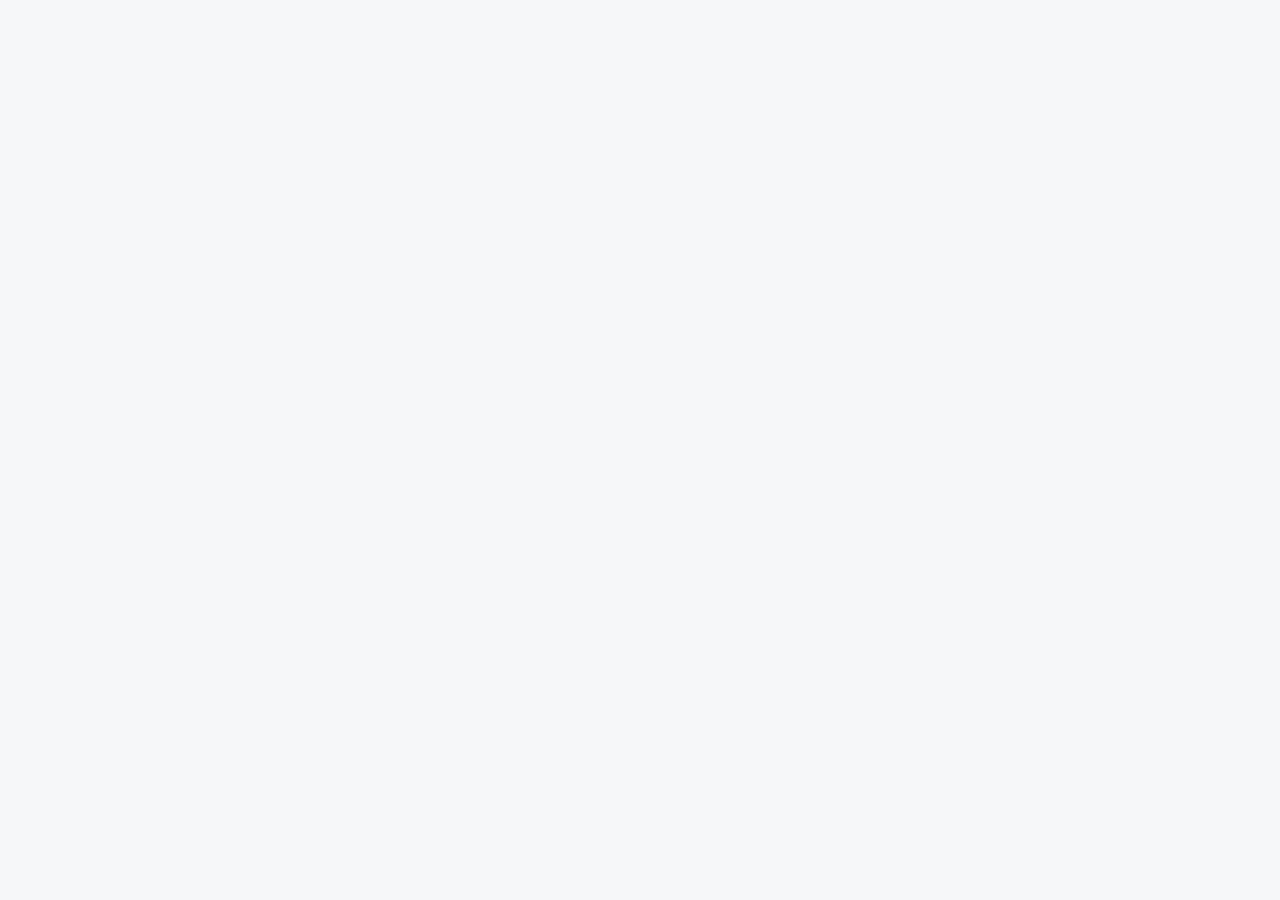
==== index.html @ 3e3a416a "start base" ====
<!DOCTYPE html>
<html lang="en">
<head>
<meta charset="UTF-8">
<meta name="viewport" content="width=device-width, initial-scale=1.0">
<title>Student Grade Calculator</title>
<link rel="stylesheet" href="style.css">
</head>
<body>
---- style.css ----
:root {
  --color-bg: #f6f7f9;
  --color-surface: #ffffff;
  --color-border: #d9dde3;
  --color-text: #1c1f26;
  --color-muted: #5b6270;
  --color-primary: #2a5fd9;
  --color-primary-dark: #1e46a8;
  --color-pass: #1b7a43;
  --color-fail: #b3261e;
  --color-error-bg: #fdecea;
  --radius: 8px;
}
* {
  box-sizing: border-box;
}

body {
  margin: 0;
  font-family: "Segoe UI", Roboto, Arial, sans-serif;
  background: var(--color-bg);
  color: var(--color-text);
  line-height: 1.5;
}

.site-header {
  background: var(--color-surface);
  border-bottom: 1px solid var(--color-border);
  padding: 32px 20px 24px;
  text-align: center;
}

.site-header h1 {
  margin: 0 0 8px;
  font-size: 1.8rem;
}

.subtitle {
  margin: 0;
  color: var(--color-muted);
  font-size: 0.95rem;
}

.container {
  max-width: 720px;
  margin: 32px auto;
  padding: 0 20px;
}

.table-wrap {
  overflow-x: auto;
  background: var(--color-surface);
  border: 1px solid var(--color-border);
  border-radius: var(--radius);
}

table {
  width: 100%;
  border-collapse: collapse;
  min-width: 480px;
}
th, td {
  padding: 12px 14px;
  text-align: left;
  border-bottom: 1px solid var(--color-border);
}

th {
  font-size: 0.85rem;
  color: var(--color-muted);
  font-weight: 600;
}

tbody tr:last-child td {
  border-bottom: none;
}

input[type="number"] {
  width: 100%;
  padding: 8px 10px;
  border: 1px solid var(--color-border);
  border-radius: 6px;
  font-size: 0.95rem;
}

input[type="number"]:focus {
  outline: 2px solid var(--color-primary);
  outline-offset: 1px;
}

.weight-note {
  font-size: 0.85rem;
  color: var(--color-muted);
  margin: 12px 2px 0;
}

.error-box {
  margin-top: 16px;
  padding: 12px 14px;
  background: var(--color-error-bg);
  border: 1px solid var(--color-fail);
  color: var(--color-fail);
  border-radius: var(--radius);
  font-size: 0.9rem;
}

.actions {
  margin-top: 20px;
  display: flex;
  gap: 12px;
}

button {
  font-size: 0.95rem;
  padding: 11px 20px;
  border-radius: 6px;
  cursor: pointer;
  border: 1px solid transparent;
}

.btn-primary {
  background: var(--color-primary);
  color: #fff;
}

.btn-primary:hover {
  background: var(--color-primary-dark);
}

.btn-secondary {
  background: transparent;
  color: var(--color-text);
  border-color: var(--color-border);
}

.btn-secondary:hover {
  background: #eceef1;
}

.result-section {
  margin-top: 28px;
}

.result-card {
  background: var(--color-surface);
  border: 1px solid var(--color-border);
  border-radius: var(--radius);
  padding: 24px;
}

.result-main {
  display: flex;
  align-items: baseline;
  gap: 16px;
  flex-wrap: wrap;
}

.result-percentage {
  font-size: 2.4rem;
  font-weight: 700;
}
.result-status {
  font-size: 1.1rem;
  font-weight: 600;
  padding: 4px 12px;
  border-radius: 999px;
}

.result-status.pass {
  color: var(--color-pass);
  background: #e7f5ec;
}

.result-status.fail {
  color: var(--color-fail);
  background: var(--color-error-bg);
}

.result-details {
  display: flex;
  gap: 32px;
  margin-top: 16px;
}

.detail-item {
  display: flex;
  flex-direction: column;
}

.detail-label {
  font-size: 0.8rem;
  color: var(--color-muted);
}

.detail-value {
  font-size: 1.2rem;
  font-weight: 600;
}

.breakdown {
  margin-top: 20px;
  border-top: 1px solid var(--color-border);
  padding-top: 16px;
  font-size: 0.88rem;
  color: var(--color-muted);
}


.breakdown p {
  margin: 4px 0;
}

.site-footer {
  text-align: center;
  color: var(--color-muted);
  font-size: 0.85rem;
  padding: 24px 20px 40px;
}

@media (max-width: 480px) {
  .result-details {
    gap: 20px;
  }
  .result-percentage {
    font-size: 2rem;
  }
}
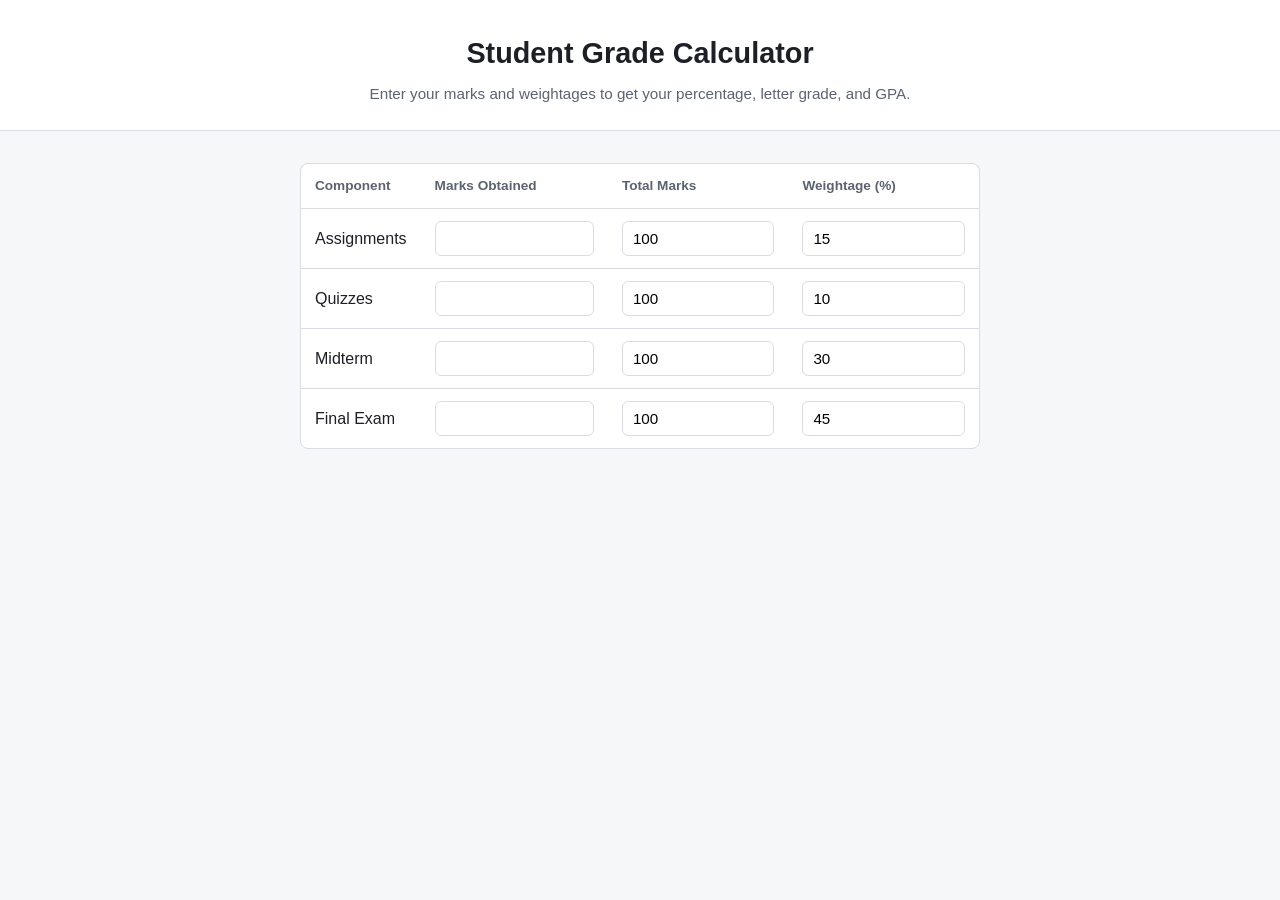
==== commit c051558f: "add all tables and input" ====
--- a/index.html
+++ b/index.html
@@ -6,4 +6,52 @@
 <title>Student Grade Calculator</title>
 <link rel="stylesheet" href="style.css">
 </head>
-<body>+<body>
+    <header class="site-header">
+  <h1>Student Grade Calculator</h1>
+  <p class="subtitle">Enter your marks and weightages to get your percentage, letter grade, and GPA.</p>
+</header>
+
+<main class="container">
+
+  <form id="gradeForm" novalidate>
+
+    <!-- One row per assessment component: obtained marks, max marks, weight % -->
+    <div class="table-wrap">
+      <table id="gradeTable">
+        <thead>
+          <tr>
+            <th>Component</th>
+            <th>Marks Obtained</th>
+            <th>Total Marks</th>
+            <th>Weightage (%)</th>
+          </tr>
+        </thead>
+        <tbody>
+          <tr data-row="assignments">
+            <td><label for="assignments-obtained">Assignments</label></td>
+            <td><input type="number" id="assignments-obtained" min="0" step="any" required></td>
+            <td><input type="number" id="assignments-total" min="0" step="any" value="100" required></td>
+            <td><input type="number" id="assignments-weight" min="0" max="100" step="any" value="15" required></td>
+          </tr>
+          <tr data-row="quizzes">
+            <td><label for="quizzes-obtained">Quizzes</label></td>
+            <td><input type="number" id="quizzes-obtained" min="0" step="any" required></td>
+            <td><input type="number" id="quizzes-total" min="0" step="any" value="100" required></td>
+            <td><input type="number" id="quizzes-weight" min="0" max="100" step="any" value="10" required></td>
+          </tr>
+          <tr data-row="midterm">
+            <td><label for="midterm-obtained">Midterm</label></td>
+            <td><input type="number" id="midterm-obtained" min="0" step="any" required></td>
+            <td><input type="number" id="midterm-total" min="0" step="any" value="100" required></td>
+            <td><input type="number" id="midterm-weight" min="0" max="100" step="any" value="30" required></td>
+          </tr>
+          <tr data-row="final">
+            <td><label for="final-obtained">Final Exam</label></td>
+            <td><input type="number" id="final-obtained" min="0" step="any" required></td>
+            <td><input type="number" id="final-total" min="0" step="any" value="100" required></td>
+            <td><input type="number" id="final-weight" min="0" max="100" step="any" value="45" required></td>
+          </tr>
+        </tbody>
+      </table>
+    </div>
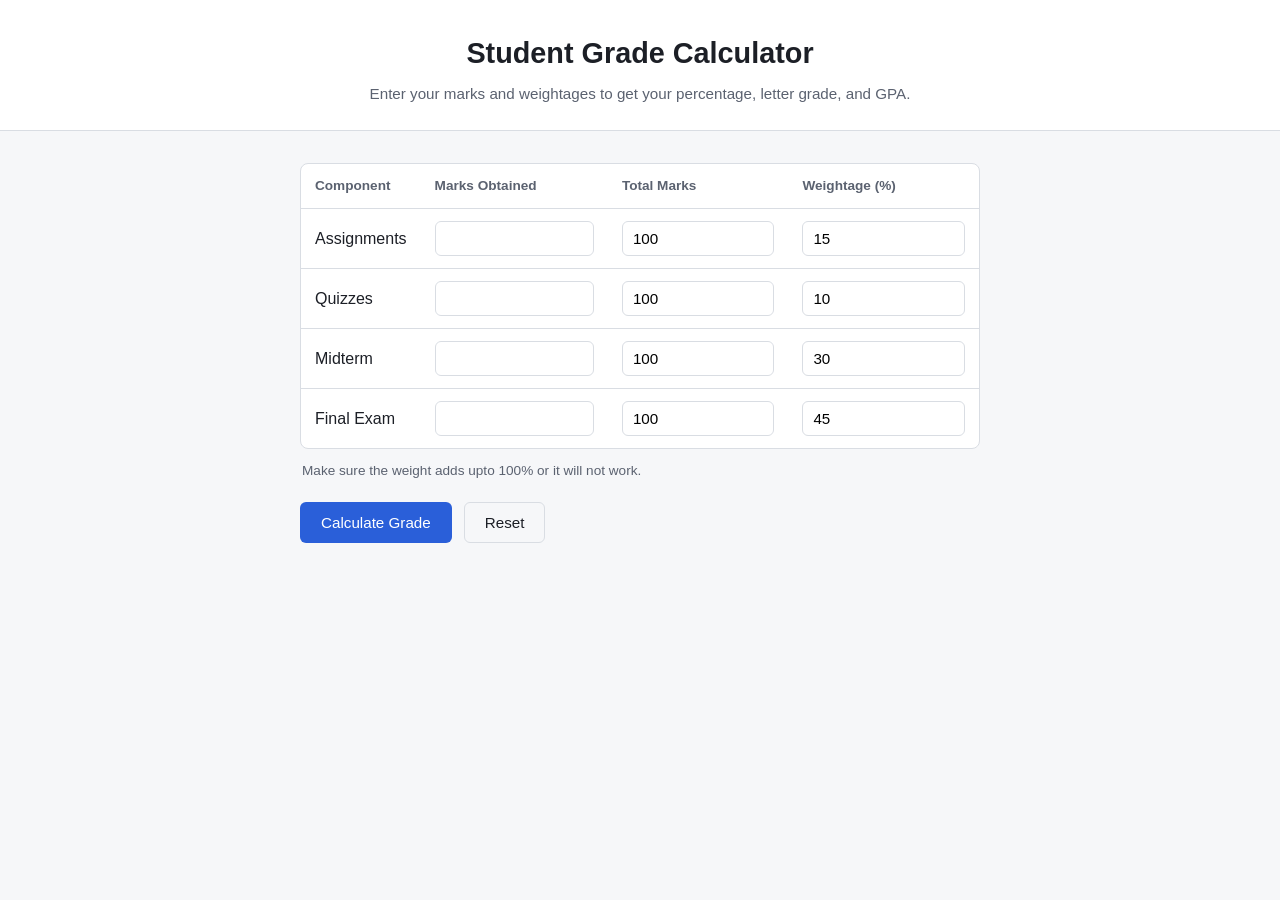
==== commit 3d8a05ed: "complete input" ====
--- a/index.html
+++ b/index.html
@@ -54,4 +54,13 @@
           </tr>
         </tbody>
       </table>
-    </div>+    </div>
+    <p class="weight-note">Make sure the weight adds upto 100% or it will not work.</p>
+
+    <div id="errorBox" class="error-box" role="alert" hidden></div>
+
+    <div class="actions">
+      <button type="submit" class="btn-primary">Calculate Grade</button>
+      <button type="reset" class="btn-secondary">Reset</button>
+    </div>
+  </form>
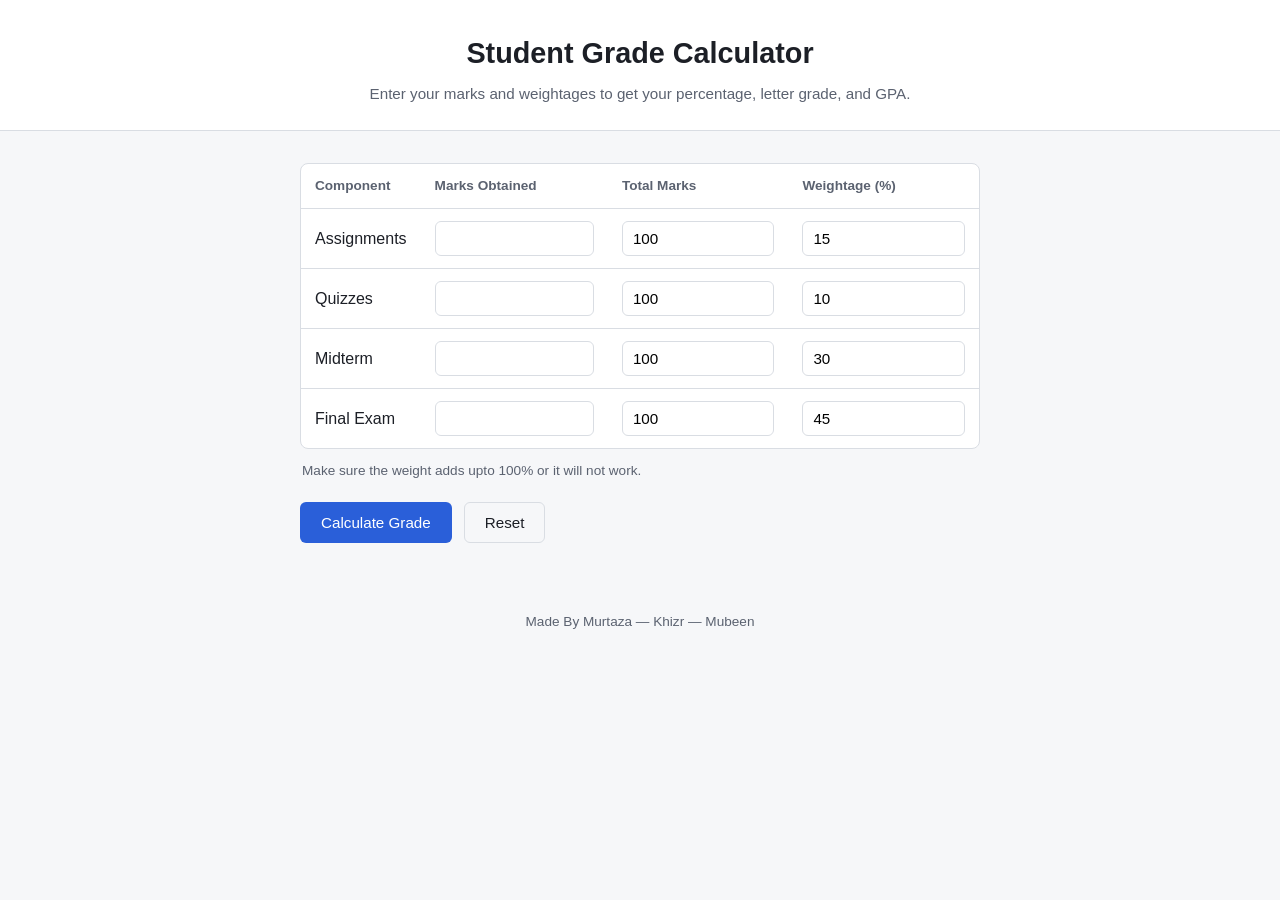
==== commit f29455db: "add footer" ====
--- a/index.html
+++ b/index.html
@@ -63,4 +63,32 @@
       <button type="submit" class="btn-primary">Calculate Grade</button>
       <button type="reset" class="btn-secondary">Reset</button>
     </div>
-  </form>+  </form>
+    <section id="resultSection" class="result-section" hidden aria-live="polite">
+    <div class="result-card">
+      <div class="result-main">
+        <span class="result-percentage" id="resultPercentage">0%</span>
+        <span class="result-status" id="resultStatus">Pass</span>
+      </div>
+      <div class="result-details">
+        <div class="detail-item">
+          <span class="detail-label">Letter Grade</span>
+          <span class="detail-value" id="resultLetter">-</span>
+        </div>
+        <div class="detail-item">
+          <span class="detail-label">GPA</span>
+          <span class="detail-value" id="resultGpa">-</span>
+        </div>
+      </div>
+      <div class="breakdown" id="resultBreakdown"></div>
+    </div>
+  </section>
+  </main>
+
+<footer class="site-footer">
+  <p>Made By Murtaza &mdash; Khizr &mdash; Mubeen</p>
+</footer>
+
+
+</body>
+</html>
